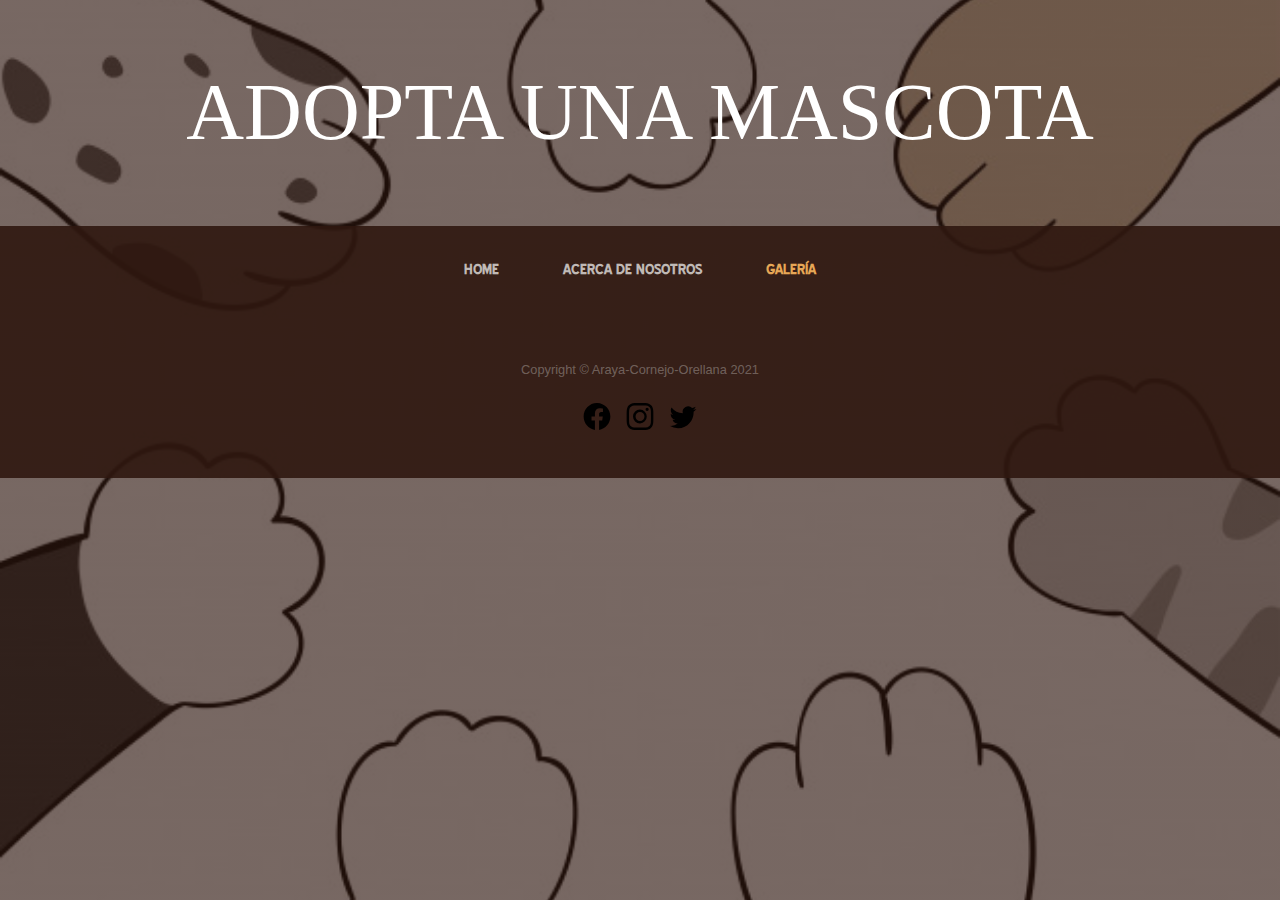
==== galeria.html @ 6000ad71 "Primer commit de prueba" ====
<!DOCTYPE html>
<html>
    <head>
        <title>Adopt a pet</title>
        <link rel="stylesheet" type="text/css" href="css/styles.css">
        <meta charset="utf-8">
        <meta name="viewport" content="width=device-width, initial-scale=1, shrink-to-fit=no">
        <link href="css/bootstrap.min.css" type="text/css" rel="stylesheet"> 
        
        <title>Adopta una mascota</title>
    </head>
        
    <body>
        
        <h1 class="site-heading text-center text-white d-none d-lg-block">
            <span class="site-heading-lower">Adopta una mascota</span>
        </h1>
        
          <!-- Barra Navegación -->
        <nav class="navbar navbar-expand-lg navbar-dark py-lg-4" id="mainNav">
            <div class="container">
              <a class="navbar-brand text-uppercase text-expanded font-weight-bold d-lg-none" href="#">Elige adoptar</a>
              <button class="navbar-toggler" type="button" data-toggle="collapse" data-target="#navbarResponsive" aria-controls="navbarResponsive" aria-expanded="false" aria-label="Toggle navigation">
                <span class="navbar-toggler-icon"></span>
              </button>
            <div class="collapse navbar-collapse" id="navbarResponsive">
                <ul class="navbar-nav mx-auto">
                    <!--CONEXIÓN A LAS PÁGINAS CAMBIAR EL "ACTIVE" PARA INDICAR LA PÁGINA QUE ESTÁ USANDO-->
                  <li class="nav-item px-lg-4">
                    <a class="nav-link text-uppercase text-expanded" href="index.html">Home
                      <span class="sr-only">(current)</span>
                    </a>
                  </li>
                  <li class="nav-item px-lg-4">
                    <a class="nav-link text-uppercase text-expanded" href="quienes_somos.html">Acerca de nosotros</a>
                  </li>
                  <li class="nav-item active px-lg-4">
                    <a class="nav-link text-uppercase text-expanded" href="galeria.html">Galería</a>
                  </li>
                </ul>
              </div>
            </div>
        </nav>
        
        <!-- PIE DE PÁGINA-->
        <footer class="footer text-faded text-center py-5">
          <div class="container">
            <p class="m-0 small">Copyright &copy; Araya-Cornejo-Orellana 2021 </p>
            <br>
            <li> <img class="redesSociales" src="svg/facebook.svg">
              <img class="redesSociales" src="svg/instagram.svg">
              <img class="redesSociales" src="svg/twitter.svg">
            </li>  
          </div>
      </footer> 
      <!-- Bootstrap core JavaScript -->               
      <script src="https://code.jquery.com/jquery-3.2.1.slim.min.js" integrity="sha384-KJ3o2DKtIkvYIK3UENzmM7KCkRr/rE9/Qpg6aAZGJwFDMVNA/GpGFF93hXpG5KkN" crossorigin="anonymous"></script>
      <script src="https://cdnjs.cloudflare.com/ajax/libs/popper.js/1.12.9/umd/popper.min.js" integrity="sha384-ApNbgh9B+Y1QKtv3Rn7W3mgPxhU9K/ScQsAP7hUibX39j7fakFPskvXusvfa0b4Q" crossorigin="anonymous"></script>
      <script src="https://maxcdn.bootstrapcdn.com/bootstrap/4.0.0/js/bootstrap.min.js" integrity="sha384-JZR6Spejh4U02d8jOt6vLEHfe/JQGiRRSQQxSfFWpi1MquVdAyjUar5+76PVCmYl" crossorigin="anonymous"></script>  
    </body>
</html>
---- css/styles.css ----
@font-face{
    font-family: "Blue Highway";
    src: url(../fonts/blue-highway.ttf);
}

body{
    font-family: "Blue Highway";
    background-image:linear-gradient(rgba(47,23,15,.65),rgba(47,23,15,.65)),url(../img/bg.jpg);
    background-attachment:fixed;
    background-position:center;
    background-size:cover}

#mainNav{
    background-color:rgba(47,23,15,.9);
    font-family:"Blue Highway";
}
#mainNav .navbar-brand{
    color:#e6a756
}
#mainNav .navbar-nav .nav-item .nav-link{
    color:rgba(255,255,255,.7);font-weight:800
}
#mainNav .navbar-nav .nav-item.active .nav-link{
    color:#e6a756}@media (min-width:992px)
    {
    #mainNav .navbar-nav .nav-item .nav-link{
        font-size:.9rem
    }
    #mainNav .navbar-nav .nav-item .nav-link:hover{
        color:rgba(255,255,255,.4)
    }
    #mainNav .navbar-nav .nav-item.active .nav-link:hover{
        color:#e6a756}
}

.text-faded{
    color:rgba(255,255,255,.3)}
.site-heading{
    margin-top:5rem;
    margin-bottom:5rem;
    text-transform:uppercase;
    line-height:1;
    font-family:Raleway}
.site-heading .site-heading-lower{
    font-size:5rem;
    font-weight:100;
    line-height:4rem}
.footer {
    background-color: rgba(47, 23, 15, 0.9);
}
    
.footer .redesSociales{
    width:3vw;
    height:3vh;
}
li{
    list-style:none
}
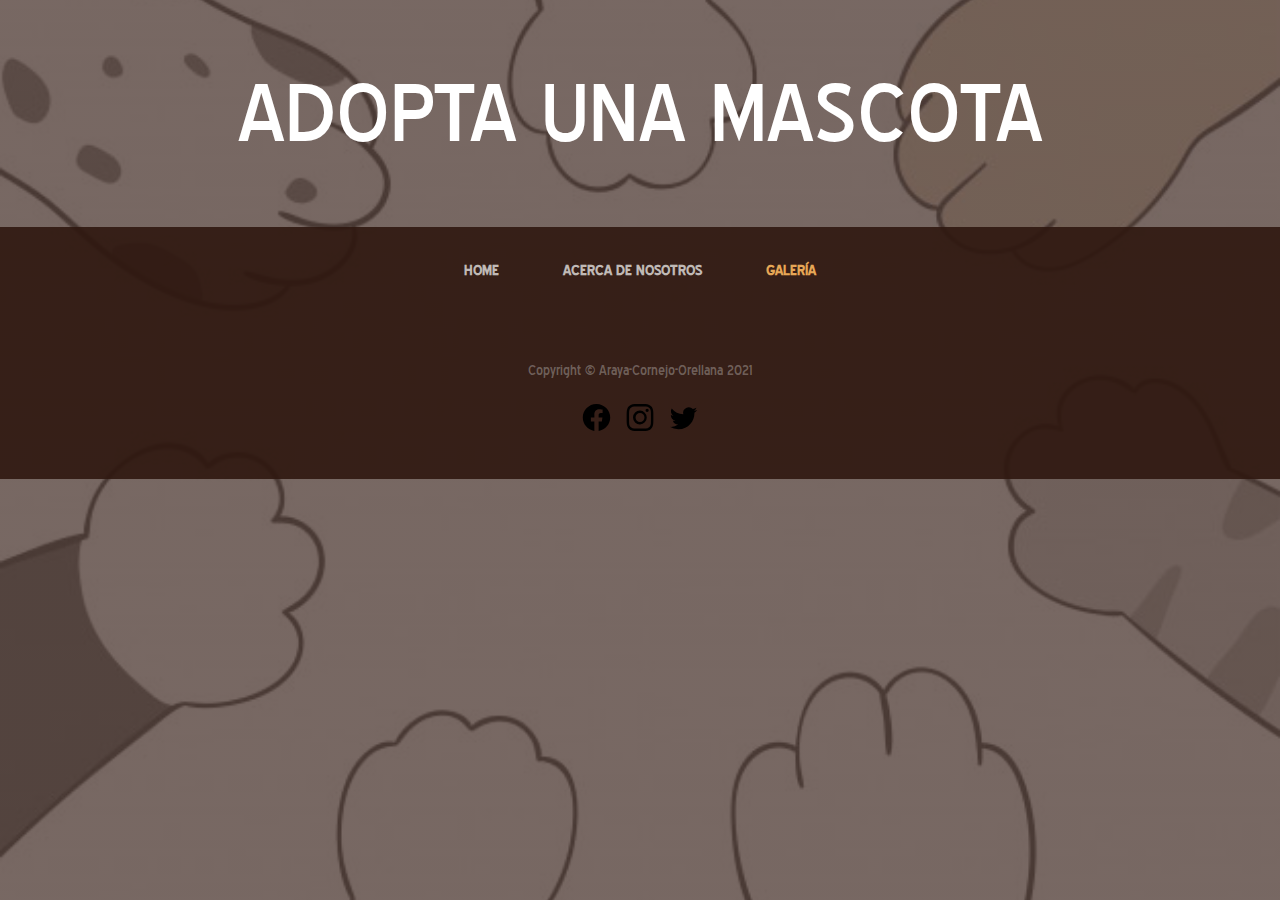
==== commit 94402a7e: "Segundo commit de prueba" ====
--- a/galeria.html
+++ b/galeria.html
@@ -1,13 +1,11 @@
 <!DOCTYPE html>
 <html>
     <head>
-        <title>Adopt a pet</title>
-        <link rel="stylesheet" type="text/css" href="css/styles.css">
-        <meta charset="utf-8">
-        <meta name="viewport" content="width=device-width, initial-scale=1, shrink-to-fit=no">
-        <link href="css/bootstrap.min.css" type="text/css" rel="stylesheet"> 
-        
-        <title>Adopta una mascota</title>
+      <title>Adopt a pet</title>
+      <link rel="stylesheet" type="text/css" href="css/styles.css">
+      <meta charset="utf-8">
+      <meta name="viewport" content="width=device-width, initial-scale=1, shrink-to-fit=no">
+      <link href="bootstrap/css/bootstrap.min.css" type="text/css" rel="stylesheet">  
     </head>
         
     <body>
@@ -19,7 +17,7 @@
           <!-- Barra Navegación -->
         <nav class="navbar navbar-expand-lg navbar-dark py-lg-4" id="mainNav">
             <div class="container">
-              <a class="navbar-brand text-uppercase text-expanded font-weight-bold d-lg-none" href="#">Elige adoptar</a>
+              <a class="navbar-brand text-uppercase text-expanded font-weight-bold d-lg-none" href="index.html">Elige adoptar</a>
               <button class="navbar-toggler" type="button" data-toggle="collapse" data-target="#navbarResponsive" aria-controls="navbarResponsive" aria-expanded="false" aria-label="Toggle navigation">
                 <span class="navbar-toggler-icon"></span>
               </button>
@@ -41,21 +39,21 @@
               </div>
             </div>
         </nav>
-        
-        <!-- PIE DE PÁGINA-->
-        <footer class="footer text-faded text-center py-5">
-          <div class="container">
-            <p class="m-0 small">Copyright &copy; Araya-Cornejo-Orellana 2021 </p>
-            <br>
-            <li> <img class="redesSociales" src="svg/facebook.svg">
-              <img class="redesSociales" src="svg/instagram.svg">
-              <img class="redesSociales" src="svg/twitter.svg">
-            </li>  
-          </div>
-      </footer> 
-      <!-- Bootstrap core JavaScript -->               
-      <script src="https://code.jquery.com/jquery-3.2.1.slim.min.js" integrity="sha384-KJ3o2DKtIkvYIK3UENzmM7KCkRr/rE9/Qpg6aAZGJwFDMVNA/GpGFF93hXpG5KkN" crossorigin="anonymous"></script>
-      <script src="https://cdnjs.cloudflare.com/ajax/libs/popper.js/1.12.9/umd/popper.min.js" integrity="sha384-ApNbgh9B+Y1QKtv3Rn7W3mgPxhU9K/ScQsAP7hUibX39j7fakFPskvXusvfa0b4Q" crossorigin="anonymous"></script>
-      <script src="https://maxcdn.bootstrapcdn.com/bootstrap/4.0.0/js/bootstrap.min.js" integrity="sha384-JZR6Spejh4U02d8jOt6vLEHfe/JQGiRRSQQxSfFWpi1MquVdAyjUar5+76PVCmYl" crossorigin="anonymous"></script>  
-    </body>
-</html>+        <!-- Bootstrap core JavaScript -->   
+        <script src="jquery/jquery.slim.min.js"></script>           
+        <script src="https://cdnjs.cloudflare.com/ajax/libs/popper.js/1.12.9/umd/popper.min.js" integrity="sha384-ApNbgh9B+Y1QKtv3Rn7W3mgPxhU9K/ScQsAP7hUibX39j7fakFPskvXusvfa0b4Q" crossorigin="anonymous"></script>
+        <script src="bootstrap/js/bootstrap.min.js"></script>
+        <script src="jquery/jquery.min.js"></script>
+      </body>
+      <!-- PIE DE PÁGINA-->
+      <footer class="footer text-faded text-center py-5">
+        <div class="container">
+          <p class="m-0 small">Copyright &copy; Araya-Cornejo-Orellana 2021 </p>
+          <br>
+          <li> <img class="redesSociales" src="svg/facebook.svg">
+            <img class="redesSociales" src="svg/instagram.svg">
+            <img class="redesSociales" src="svg/twitter.svg">
+          </li>  
+        </div>
+      </footer>
+  </html>--- a/css/styles.css
+++ b/css/styles.css
@@ -6,59 +6,148 @@
 }
 
 body{
-    font-family: "Blue Highway";
-    background-image:linear-gradient(rgba(47,23,15,.65),rgba(47,23,15,.65)),url(../img/bg.jpg);
+    background-image:linear-gradient(rgba(47,23,15,.65),rgba(47,23,15,.65)),url(../img/bg1.jpg);
     background-attachment:fixed;
     background-position:center;
-    background-size:cover}
+    background-size:cover;
+}
 
 #mainNav{
     background-color:rgba(47,23,15,.9);
-    font-family:"Blue Highway";
+    font-family: "Blue Highway";
 }
 #mainNav .navbar-brand{
     color:#e6a756
 }
 #mainNav .navbar-nav .nav-item .nav-link{
-    color:rgba(255,255,255,.7);font-weight:800
+    color:rgba(255,255,255,.7);
+    font-weight:800
 }
 #mainNav .navbar-nav .nav-item.active .nav-link{
-    color:#e6a756}@media (min-width:992px)
-    {
+    color:#e6a756}
+
+/*EN ESAS MEDIDAS LA BARRA DE NAVEGACIÓN TENDRÁ ESAS CARACTERÍSTICAS*/
+@media (min-width:992px){
     #mainNav .navbar-nav .nav-item .nav-link{
         font-size:.9rem
     }
+    /*INTERACTUO PERO NO ACTIVO*/
     #mainNav .navbar-nav .nav-item .nav-link:hover{
         color:rgba(255,255,255,.4)
     }
+    /*INTERACTUO Y HAGO CLICK*/    
     #mainNav .navbar-nav .nav-item.active .nav-link:hover{
         color:#e6a756}
 }
 
 .text-faded{
     color:rgba(255,255,255,.3)}
+
 .site-heading{
+    font-family: "Blue Highway";
     margin-top:5rem;
     margin-bottom:5rem;
     text-transform:uppercase;
     line-height:1;
-    font-family:Raleway}
+}
+
 .site-heading .site-heading-lower{
+    font-family: "Blue Highway";
     font-size:5rem;
     font-weight:100;
-    line-height:4rem}
+    line-height:4rem
+}
+
 .footer {
     background-color: rgba(47, 23, 15, 0.9);
+    font-family: "Blue Highway";
 }
     
 .footer .redesSociales{
     width:3vw;
     height:3vh;
 }
+
 li{
     list-style:none
+}
+
+h1,h2,h3,h4,h5,h6{
+    font-family: "Blue Highway";
+}
+
+.section-title1 {
+    font-family: "Blue Highway";
+    text-transform: uppercase;
+}
+
+.intro {
+    position: relative;
+}
+
+/*EN ESAS MEDIDAS LA IMAGEN Y EL TEXTO TENDRÁN ESAS CARACTERÍSTICAS*/
+@media (min-width: 992px) {
+    .intro .intro-img {
+        width: 75%;
+        float: right;
+        border-radius: 1rem;
+    }
+    .intro .intro-text {
+        left: 0%;
+        width: 60%;
+        margin-top: 5rem;
+        position: absolute;
+    }
+}
+
+@media (min-width: 1200px) {
+    .intro .intro-text {
+      width: 45%;
+    }
+}
+
+.bg-parrafo1 {
+    background-color: rgba(206, 205, 205, 0.85);
+    border-radius: 0.5rem;
+}
+
+.p-texto1{
+    font-family: "Blue Highway";
+    text-align: justify;
+}
+
+.card-text{
+    font-family: "Blue Highway";
+    text-align: justify;
+    margin-top: 1rem;
+    color:whitesmoke;
+}
+
+.title-carusel{
+    font-weight:bolder;
+    margin-bottom: 7rem;
+}
+
+#titulo {
+    font-family: "Blue Highway";
+    color:white;
+    font-size: medium;
+    text-align: center;
+    font-weight: bold;
+}
+
+.bg-cards{
+    background: rgba(128, 128, 128, 0.548); 
+    padding: 3rem;
+}
+
+hr {
+    height: 10px;
+    background-color: black;
 }
 
 
 
 
+
+
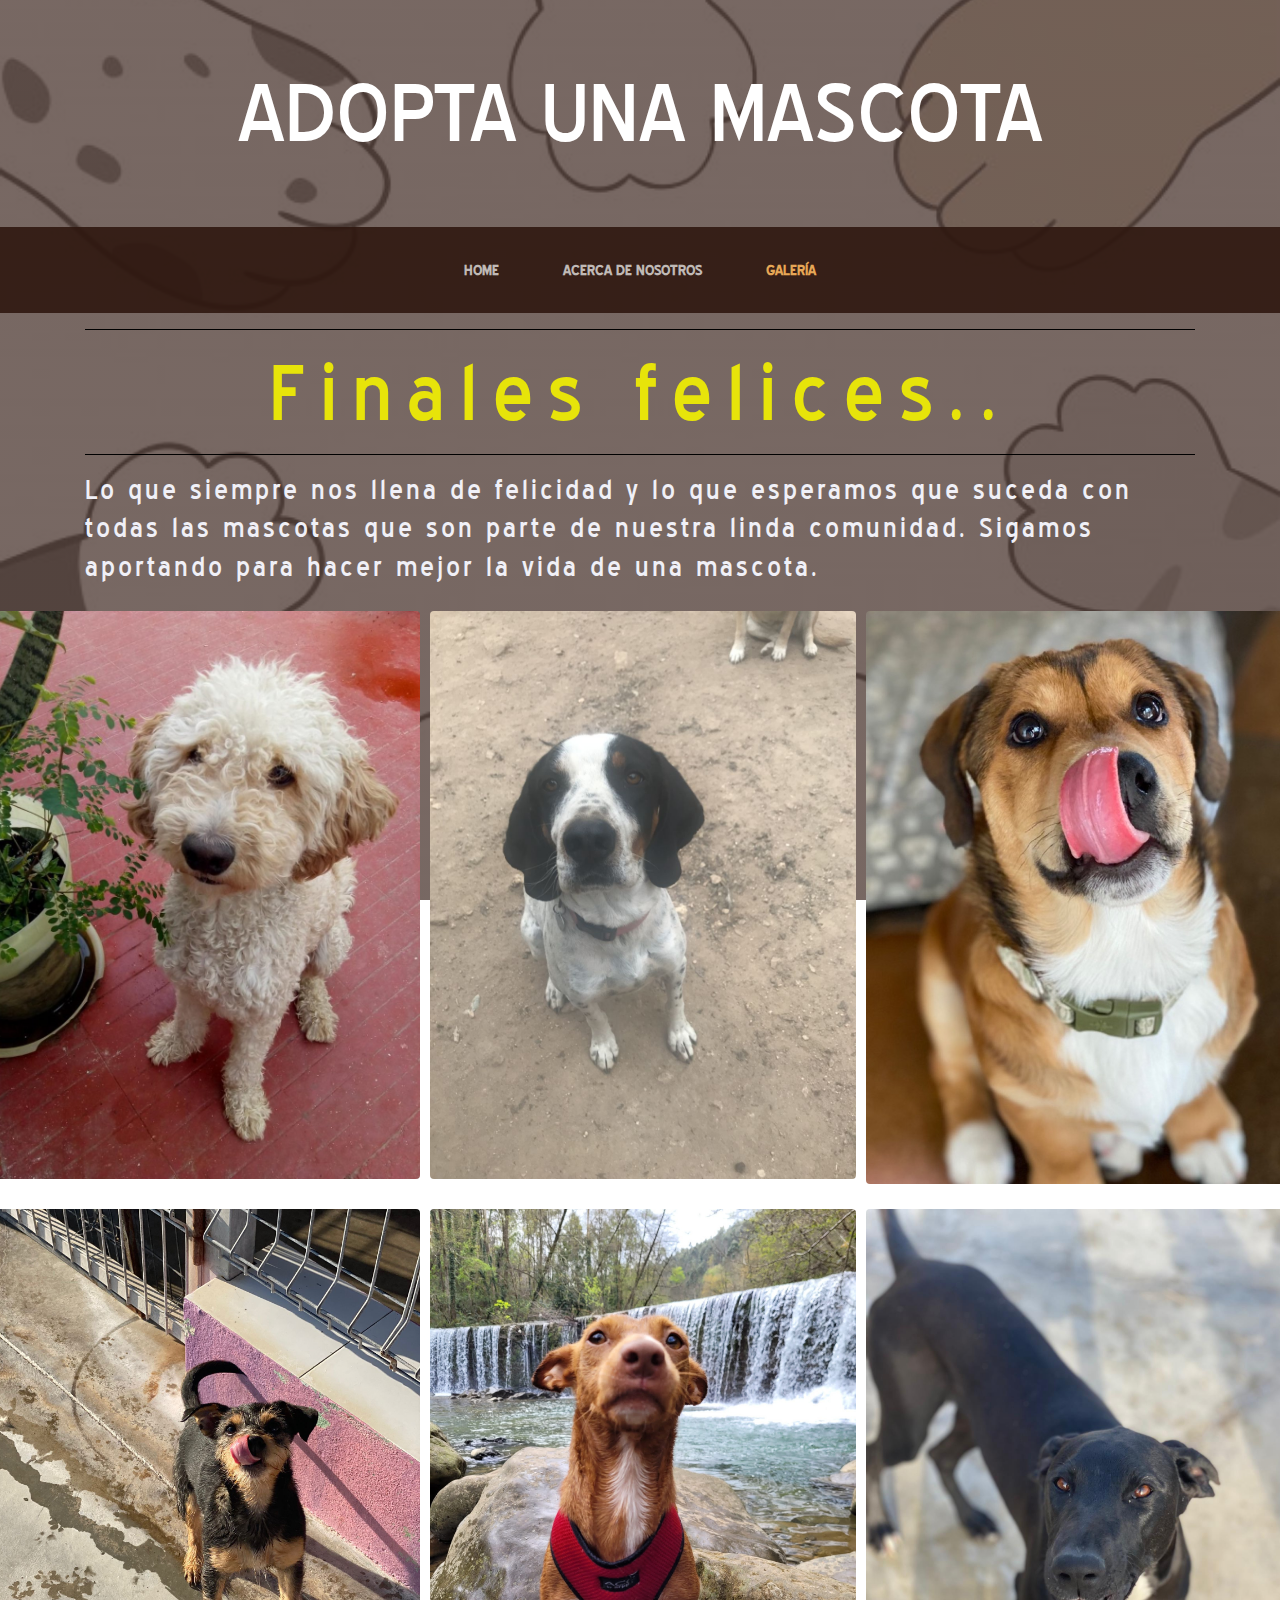
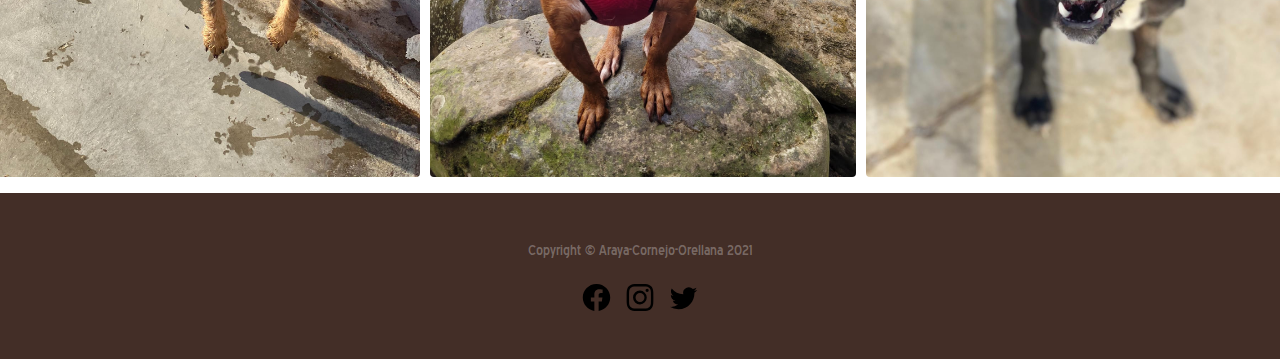
==== commit af0dab05: "Se agregó galeria de fotos" ====
--- a/galeria.html
+++ b/galeria.html
@@ -39,6 +39,81 @@
               </div>
             </div>
         </nav>
+
+
+        <div class="container">
+          <hr>
+          <h1 class="h1-galery" >Finales felices..</h1>
+          <hr>
+          
+          <p class="p-galery">Lo que siempre nos llena de felicidad y lo que esperamos que suceda con todas las mascotas que son parte de nuestra linda comunidad. Sigamos aportando para hacer mejor la vida de una mascota.</p>
+
+        </div>
+
+        
+        <div class="row">
+          <div class="column"><label class="textOverImage">
+         <img src="img/2.jpg" class="img-fluid">
+          <input type="checkbox">
+          <h2 class="h2-galery">Rulito</h2>
+          <div class="txtimg">
+            Adoptado en Abril<hr>  
+            Rulito llegó a nuestra comunidad cubierto de barro y mugre, pero luego de hacerle un cambio de look y cuidarlo mucho, hoy se encuentra junto a su nueva ama en su nuevo hogar
+
+          </div></label></div>
+
+          <div class="column"><label class="textOverImage">
+            <img src="img/a.jpg" class="img-fluid">
+             <input type="checkbox">
+             <h2 class="h2-galery">Campeón</h2>
+             <div class="txtimg">
+               Adoptado en Junio<hr> 
+               Campeón es un campeón porque sin importar que le haya pasado, él intenta ser feliz! Aunque su primer familia no haya sido la correcta, confiamos en que su nuevo dueño lo querrá mucho
+             </div></label></div>
+
+             <div class="column"><label class="textOverImage">
+              <img src="img/c.jpg" class="img-fluid">
+               <input type="checkbox">
+               <h2 class="h2-galery">Sofía</h2>
+               <div class="txtimg">
+                Adoptada en Agosto<hr>  
+                Sofía fue encontrada afuera de nuestro recinto, se veía con evidente condición de abandono al punto que estaba casi en los huesos, Sofía hoy vive con una joven pareja que la adoptó
+    
+               </div></label></div>
+               <div class="column"><label class="textOverImage">
+                <img src="img/d.jpg" class="img-fluid">
+                 <input type="checkbox">
+                 <h2 class="h2-galery">Pepito</h2>
+                 <div class="txtimg">
+                   Adoptado en Junio<hr>  
+                   Pepito fue abandonado en una fría noche de invierno que casi le cuesta la vida pero afortunadamente fue adoptado por una familia que le dará todo el amor y calor que él se merece
+                 </div></label></div>
+       
+                 <div class="column"><label class="textOverImage">
+                   <img src="img/e.jpg" class="img-fluid">
+                    <input type="checkbox">
+                    <h2 class="h2-galery">Pulguita</h2>
+                    <div class="txtimg">
+                      Adoptado en Julio<hr> 
+                      Pulguita es un perrito con una energía que jamás te podrías imaginar, tanto así que enamoro a primera vista a sus nuevos dueños y hoy se embarca en una  gran aventura junto a ellos
+                    </div></label></div>
+       
+                    <div class="column"><label class="textOverImage">
+                     <img src="img/f.jpg" class="img-fluid">
+                      <input type="checkbox">
+                      <h2 class="h2-galery">Micha</h2>
+                      <div class="txtimg">
+                        Adoptada en Octubre<hr> 
+                        A pesar que a simple vista podría llegar a intimidar un poco, su apariencia es engañosa a Micha le encanta jugar y hoy comparte su alegría con su verdadera familia muy feliz
+                      </div></label></div></div>
+                    
+
+
+
+       
+        
+
+
         <!-- Bootstrap core JavaScript -->   
         <script src="jquery/jquery.slim.min.js"></script>           
         <script src="https://cdnjs.cloudflare.com/ajax/libs/popper.js/1.12.9/umd/popper.min.js" integrity="sha384-ApNbgh9B+Y1QKtv3Rn7W3mgPxhU9K/ScQsAP7hUibX39j7fakFPskvXusvfa0b4Q" crossorigin="anonymous"></script>
--- a/css/styles.css
+++ b/css/styles.css
@@ -4,6 +4,32 @@
     font-family: "Blue Highway";
     src: url(../fonts/blue-highway.ttf);
 }
+
+/* If the screen size is 601px wide or more, set the font-size of <div> to 80px */
+@media screen and (min-width: 601px) {
+    div.txtimg {
+      font-size: 30px;
+    }
+  }
+/* If the screen size is 600px wide or less, set the font-size of <div> to 30px */
+@media screen and (max-width: 600px) {
+    div.txtimg {
+      font-size: 10px;
+    }
+  }
+
+@media screen and (min-width: 601px) {
+    h2.h2-galery {
+      font-size: 30px;
+    }
+  }
+/* If the screen size is 600px wide or less, set the font-size of <div> to 30px */
+@media screen and (max-width: 600px) {
+    h2.h2-galery {
+      font-size: 20px;
+    }
+  }
+
 
 body{
     background-image:linear-gradient(rgba(47,23,15,.65),rgba(47,23,15,.65)),url(../img/bg1.jpg);
@@ -72,9 +98,6 @@
     list-style:none
 }
 
-h1,h2,h3,h4,h5,h6{
-    font-family: "Blue Highway";
-}
 
 .section-title1 {
     font-family: "Blue Highway";
@@ -147,7 +170,83 @@
 }
 
 
-
-
-
-
+.h1-galery{
+    color: rgb(231, 228, 10);
+    text-align:center; 
+    letter-spacing: 15px;
+    font-family: "Blue Highway";
+    font-size: 6vw
+    
+    }
+
+    
+    .p-galery {
+        color: rgb(240, 240, 247); 
+        letter-spacing: 3px;
+        font-family: "Blue Highway";
+        font-size: 2vw;
+        
+      }
+    
+    
+      .textOverImage{
+        
+        width:100%;
+        display:inline-block;
+        border-radius:4px;
+        margin:4px;
+        position:relative;
+        cursor:pointer;
+        overflow:hidden;
+      }
+      
+      .textOverImage > input{
+        display:none
+        ;
+      }
+      
+      .textOverImage > div,.textOverImage > h2{
+        position:absolute;
+        background-color:rgba(255,255,255,0.8);
+        bottom:20px;
+        left:4px;
+        right:4px;
+        border-radius:4px;
+        padding:8px;
+        overflow:hidden;
+        opacity:0;
+        transition:.3s;
+      }
+      
+      .textOverImage:hover > h2,.textOverImage > input:checked + h2 + div{
+        bottom:4px;
+        opacity:1;
+      }
+      
+      .textOverImage > input:checked + h2{
+        bottom:-20px;
+        opacity:0;
+      }
+      
+      .textOverImage > h2{
+        margin:0;
+      }
+    
+    
+    
+      /* Three image containers (use 25% for four, and 50% for two, etc) */
+    .column {
+      float: left;
+      width: 33.3%;
+      padding: 5px;
+    }
+    
+    /* Clear floats after image containers */
+    .row::after {
+      content: "";
+      clear: both;
+      display: table;
+    }
+
+
+
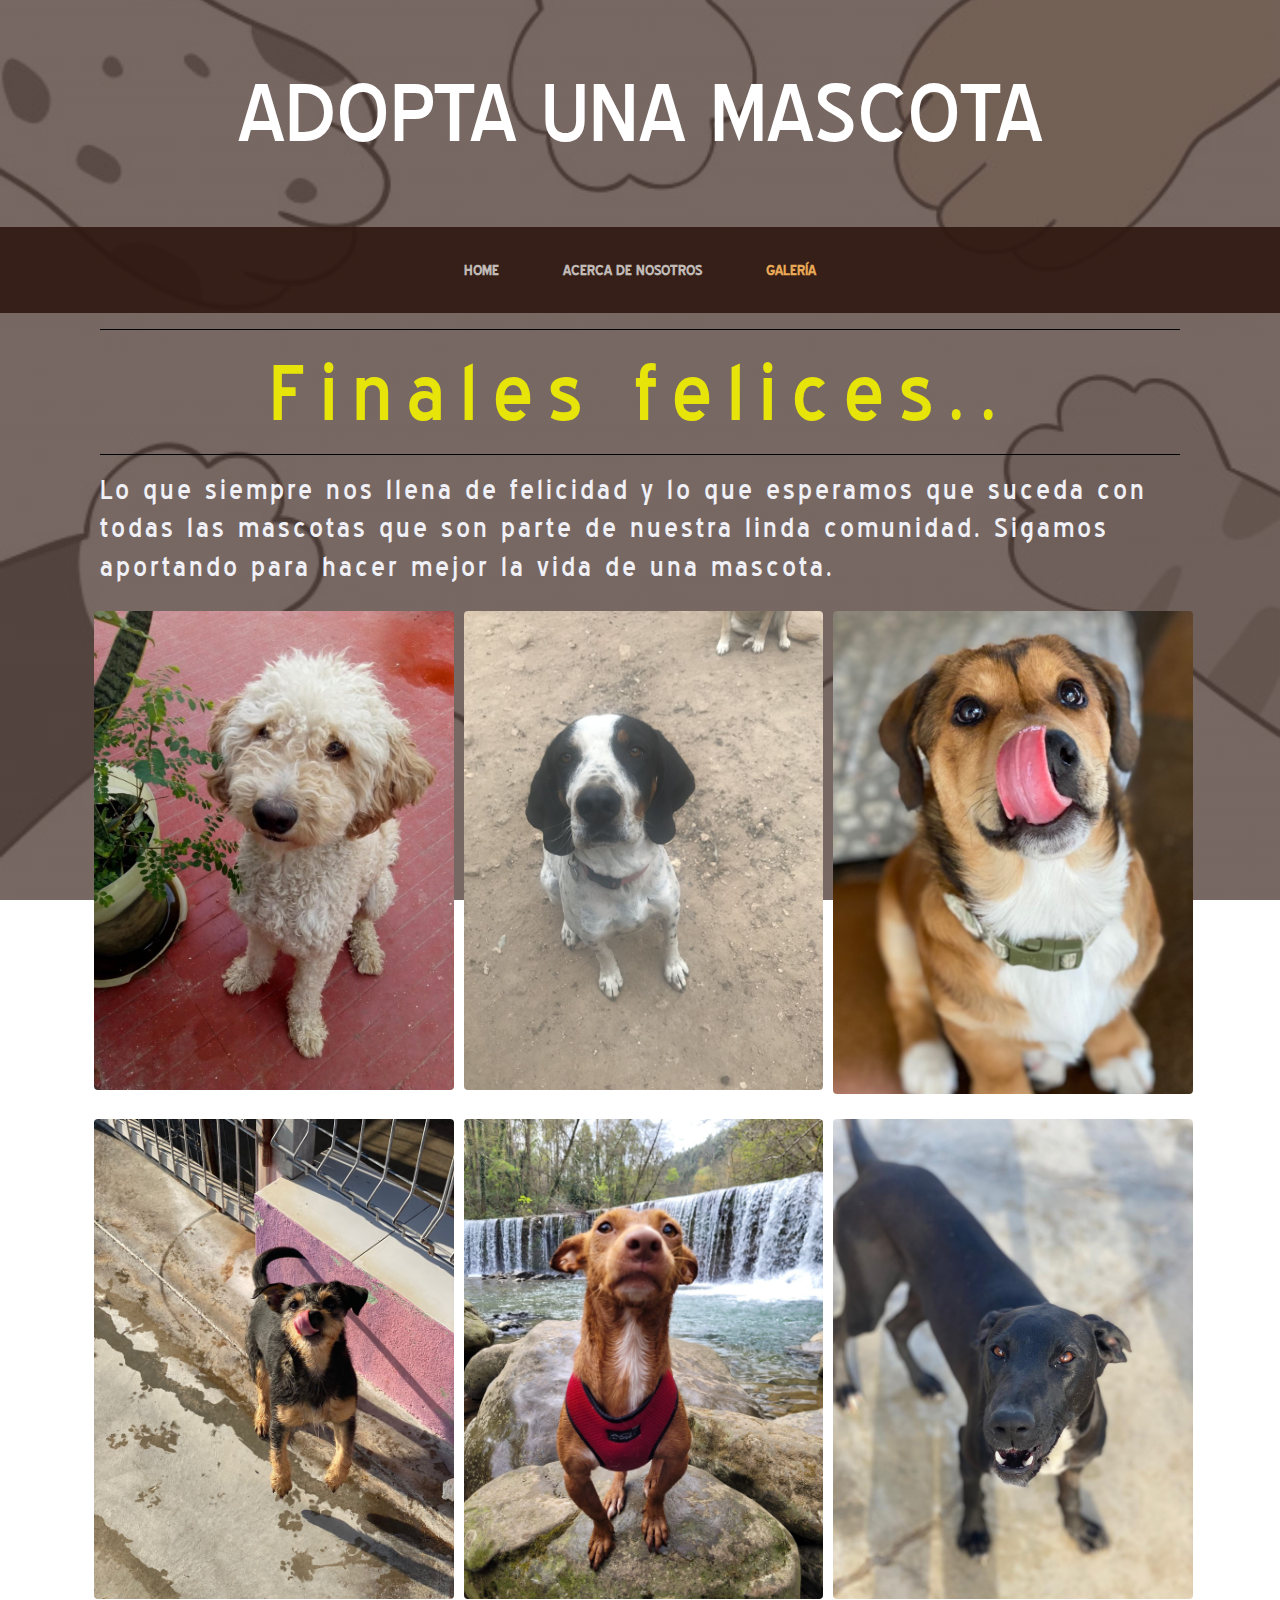
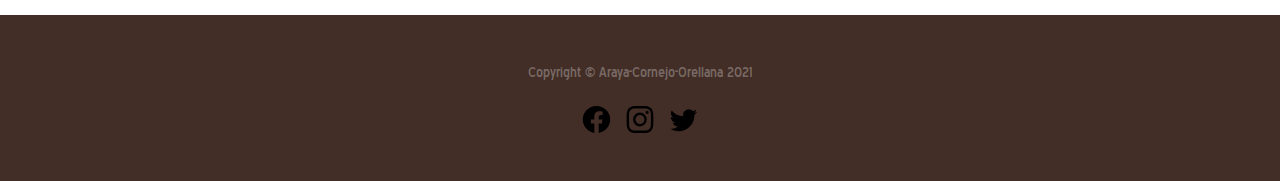
==== commit 9188957f: "Finalizando Experiencia 1 con mejoras al sitio v3" ====
--- a/galeria.html
+++ b/galeria.html
@@ -40,7 +40,7 @@
             </div>
         </nav>
 
-
+        <div class="container">
         <div class="container">
           <hr>
           <h1 class="h1-galery" >Finales felices..</h1>
@@ -50,7 +50,7 @@
 
         </div>
 
-        
+        <div class="container">
         <div class="row">
           <div class="column"><label class="textOverImage">
          <img src="img/2.jpg" class="img-fluid">
@@ -68,7 +68,7 @@
              <h2 class="h2-galery">Campeón</h2>
              <div class="txtimg">
                Adoptado en Junio<hr> 
-               Campeón es un campeón porque sin importar que le haya pasado, él intenta ser feliz! Aunque su primer familia no haya sido la correcta, confiamos en que su nuevo dueño lo querrá mucho
+               Campeón es un campeón porque sin importar que le haya pasado, él intenta ser feliz! Aunque su primer familia no haya sido la correcta, confiamos en que su nuevo dueño lo hará feliz
              </div></label></div>
 
              <div class="column"><label class="textOverImage">
@@ -105,7 +105,7 @@
                       <div class="txtimg">
                         Adoptada en Octubre<hr> 
                         A pesar que a simple vista podría llegar a intimidar un poco, su apariencia es engañosa a Micha le encanta jugar y hoy comparte su alegría con su verdadera familia muy feliz
-                      </div></label></div></div>
+                      </div></label></div></div></div></div>
                     
 
 
--- a/css/styles.css
+++ b/css/styles.css
@@ -5,30 +5,42 @@
     src: url(../fonts/blue-highway.ttf);
 }
 
-/* If the screen size is 601px wide or more, set the font-size of <div> to 80px */
-@media screen and (min-width: 601px) {
+
+@media screen and (min-width: 1201px) {
     div.txtimg {
-      font-size: 30px;
-    }
-  }
-/* If the screen size is 600px wide or less, set the font-size of <div> to 30px */
-@media screen and (max-width: 600px) {
+      font-size: 28px;
+    }
+  }
+
+  @media screen and (min-width: 901px) and (max-width: 1200px) {
+    div.txtimg {
+      font-size: 13px;
+    }
+  }
+
+  @media screen and (min-width: 701px) and (max-width: 900px) {
     div.txtimg {
       font-size: 10px;
     }
   }
 
+
+@media screen and (max-width: 700px) {
+  div.txtimg {
+    font-size: 9px;
+  }
+}
 @media screen and (min-width: 601px) {
-    h2.h2-galery {
-      font-size: 30px;
-    }
-  }
-/* If the screen size is 600px wide or less, set the font-size of <div> to 30px */
+  h2.h2-galery {
+    font-size: 30px;
+  }
+}
+
 @media screen and (max-width: 600px) {
-    h2.h2-galery {
-      font-size: 20px;
-    }
-  }
+  h2.h2-galery {
+    font-size: 20px;
+  }
+}
 
 
 body{
@@ -95,7 +107,11 @@
 }
 
 li{
-    list-style:none
+  list-style:none
+}
+
+.li-puntos{
+  list-style: circle;
 }
 
 
@@ -180,43 +196,39 @@
     }
 
     
-    .p-galery {
-        color: rgb(240, 240, 247); 
-        letter-spacing: 3px;
-        font-family: "Blue Highway";
-        font-size: 2vw;
-        
-      }
-    
-    
-      .textOverImage{
-        
-        width:100%;
-        display:inline-block;
-        border-radius:4px;
-        margin:4px;
-        position:relative;
-        cursor:pointer;
-        overflow:hidden;
-      }
-      
-      .textOverImage > input{
-        display:none
-        ;
-      }
-      
-      .textOverImage > div,.textOverImage > h2{
-        position:absolute;
-        background-color:rgba(255,255,255,0.8);
-        bottom:20px;
-        left:4px;
-        right:4px;
-        border-radius:4px;
-        padding:8px;
-        overflow:hidden;
-        opacity:0;
-        transition:.3s;
-      }
+.p-galery {
+  color: rgb(240, 240, 247); 
+  letter-spacing: 3px;
+  font-family: "Blue Highway";
+  font-size: 2vw;       
+}
+    
+.textOverImage{
+  width:100%;
+  display:inline-block;
+  border-radius:4px;
+  margin:4px;
+  position:relative;
+  cursor:pointer;
+  overflow:hidden;
+}
+      
+.textOverImage > input{
+  display:none;
+}
+      
+.textOverImage > div,.textOverImage > h2{
+  position:absolute;
+  background-color:rgba(255,255,255,0.8);
+  bottom:20px;
+  left:4px;
+  right:4px;
+  border-radius:4px;
+  padding:8px;
+  overflow:hidden;
+  opacity:0;
+  transition:.3s;
+}
       
       .textOverImage:hover > h2,.textOverImage > input:checked + h2 + div{
         bottom:4px;
@@ -248,5 +260,59 @@
       display: table;
     }
 
-
-
+    
+    
+    @keyframes myfirst {
+      0%   {background-color:rgb(255, 255, 255); left:150px; top:0px;}
+      25%  {background-color:rgb(255, 255, 255); left:0px; top:0px;}
+      50%  {background-color:rgb(255, 255, 255); left:0px; top:0px;}
+      75%  {background-color:rgb(255, 255, 255); left:0px; top:0px;}
+      100% {background-color:rgb(255, 255, 255); left:0px; top:0px;}
+    }
+    
+    .f-img{
+      border-radius: 50%;
+      display: block;
+      width: 150px;
+      height: 150px;
+      position: relative;
+      margin:auto;
+      animation: myfirst 3s linear 3s infinite alternate;    
+  }
+
+  .img1{
+    width: 250px;
+    height: 250px;
+    border: 2px ;
+    float:right;
+    margin: 20px 0 10px 10px;
+    display: block;
+    border-radius: 50%;
+   
+  }
+  .img2{
+    width: 250px;
+    height: 250px;
+    border: 2px ;
+    float:left;
+    margin: 20px 10px 10px 0;
+    display: block;
+    border-radius: 50%;
+  }
+
+  .lala{
+    color: rgb(240, 240, 247); 
+    text-align:center; 
+    letter-spacing: 3px;
+    font-family: "Blue Highway";
+    font-size: 3vw;
+  }
+
+.lala2{
+    color: rgb(240, 240, 247); 
+    text-align:center; 
+    letter-spacing: 1px;
+    font-family: "Blue Highway";
+    font-size: 1rem;
+}  
+
